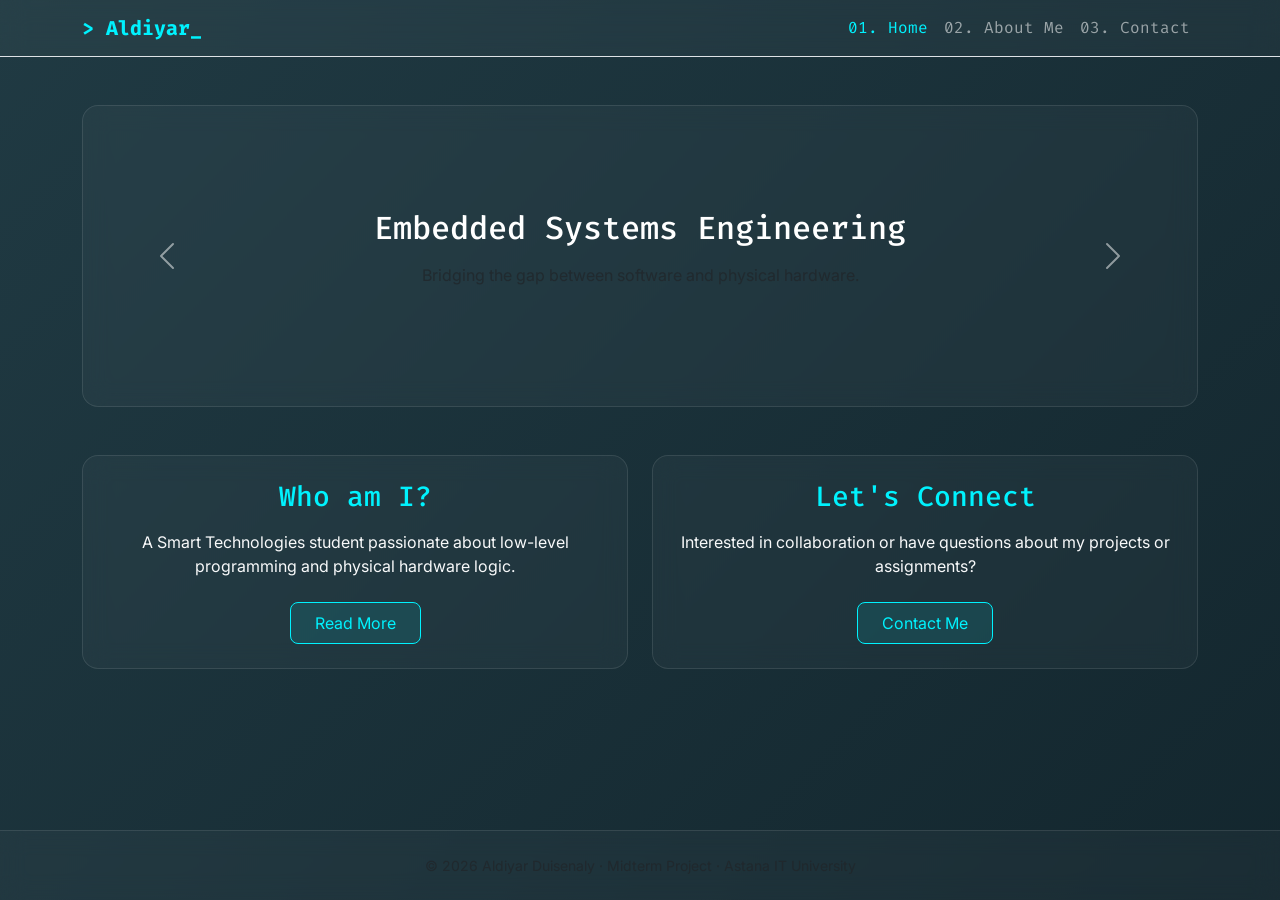
==== index.html @ 62acecea "Add files via upload" ====
<!DOCTYPE html>
<html lang="en">
<head>
    <meta charset="UTF-8">
    <meta name="viewport" content="width=device-width, initial-scale=1.0">
    <title>Home | Aldiyar Duisenaly</title>
    <link href="https://cdn.jsdelivr.net/npm/bootstrap@5.3.0/dist/css/bootstrap.min.css" rel="stylesheet">
    <link href="https://fonts.googleapis.com/css2?family=Fira+Code:wght@400;600&family=Inter:wght@300;400;600&display=swap" rel="stylesheet">
    <link rel="stylesheet" href="style.css">
</head>
<body>

    <header>
        <nav class="navbar navbar-expand-lg navbar-dark glass-panel rounded-0 border-top-0 border-start-0 border-end-0 border-bottom">
            <div class="container">
                <a class="navbar-brand text-accent tech-font fw-bold" href="index.html">> Aldiyar_</a>
                <button class="navbar-toggler" type="button" data-bs-toggle="collapse" data-bs-target="#navMenu">
                    <span class="navbar-toggler-icon"></span>
                </button>
                <div class="collapse navbar-collapse" id="navMenu">
                    <ul class="navbar-nav ms-auto tech-font">
                        <li class="nav-item"><a class="nav-link active text-accent" href="index.html">01. Home</a></li>
                        <li class="nav-item"><a class="nav-link" href="about.html">02. About Me</a></li>
                        <li class="nav-item"><a class="nav-link" href="contact.html">03. Contact</a></li>
                    </ul>
                </div>
            </div>
        </nav>
    </header>

    <main class="container my-5">
        <div id="techCarousel" class="carousel slide mb-5 glass-panel overflow-hidden" data-bs-ride="carousel">
            <div class="carousel-inner">
                <div class="carousel-item active">
                    <div class="d-flex align-items-center justify-content-center text-center p-5" style="height: 300px;">
                        <div>
                            <h2 class="tech-font text-white mb-3">Embedded Systems Engineering</h2>
                            <p class="text-muted">Bridging the gap between software and physical hardware.</p>
                        </div>
                    </div>
                </div>
                <div class="carousel-item">
                    <div class="d-flex align-items-center justify-content-center text-center p-5" style="height: 300px;">
                        <div>
                            <h2 class="tech-font text-white mb-3">Network Security & Cisco</h2>
                            <p class="text-muted">Securing communications in modern smart technologies.</p>
                        </div>
                    </div>
                </div>
            </div>
            <button class="carousel-control-prev" type="button" data-bs-target="#techCarousel" data-bs-slide="prev">
                <span class="carousel-control-prev-icon"></span>
            </button>
            <button class="carousel-control-next" type="button" data-bs-target="#techCarousel" data-bs-slide="next">
                <span class="carousel-control-next-icon"></span>
            </button>
        </div>

        <div class="row g-4 text-center">
            <div class="col-md-6 d-flex">
                <div class="glass-panel w-100 p-4">
                    <h3 class="text-accent tech-font mb-3">Who am I?</h3>
                    <p class="text-light mb-4">A Smart Technologies student passionate about low-level programming and physical hardware logic.</p>
                    <a href="about.html" class="btn btn-neon px-4 py-2">Read More</a>
                </div>
            </div>
            <div class="col-md-6 d-flex">
                <div class="glass-panel w-100 p-4">
                    <h3 class="text-accent tech-font mb-3">Let's Connect</h3>
                    <p class="text-light mb-4">Interested in collaboration or have questions about my projects or assignments?</p>
                    <a href="contact.html" class="btn btn-neon px-4 py-2">Contact Me</a>
                </div>
            </div>
        </div>
    </main>

    <footer class="glass-panel rounded-0 border-bottom-0 border-start-0 border-end-0 text-center py-4 mt-auto">
        <div class="container text-muted small">
            &copy; 2026 Aldiyar Duisenaly · Midterm Project · Astana IT University
        </div>
    </footer>

    <script src="https://cdn.jsdelivr.net/npm/bootstrap@5.3.0/dist/js/bootstrap.bundle.min.js"></script>
</body>
</html>
---- style.css ----
:root {
    --accent: #00f2fe; 
    --accent-hover: #4facfe;
    --text-main: #f8f9fa;
}

body {
    
    background: linear-gradient(-45deg, #0b0f19, #1a1a2e, #0f2027, #203a43);
    background-size: 400% 400%;
    animation: gradientBG 15s ease infinite;
    color: var(--text-main);
    font-family: 'Inter', system-ui, -apple-system, sans-serif;
    display: flex;
    flex-direction: column;
    min-height: 100vh;
}

@keyframes gradientBG {
    0% { background-position: 0% 50%; }
    50% { background-position: 100% 50%; }
    100% { background-position: 0% 50%; }
}

main { flex: 1; }
.tech-font { font-family: 'Fira Code', monospace; }
.text-accent { color: var(--accent) !important; }

.glass-panel {
    background: rgba(255, 255, 255, 0.03); 
    backdrop-filter: blur(12px); 
    -webkit-backdrop-filter: blur(12px);
    border: 1px solid rgba(255, 255, 255, 0.1);
    border-radius: 16px;
    transition: transform 0.3s ease, box-shadow 0.3s ease;
}

.glass-panel:hover {
    transform: translateY(-5px);
    box-shadow: 0 10px 30px rgba(0, 242, 254, 0.15);
    border-color: rgba(0, 242, 254, 0.3);
}

.btn-neon {
    background: rgba(0, 242, 254, 0.1);
    color: var(--accent);
    border: 1px solid var(--accent);
    transition: all 0.3s ease;
    border-radius: 8px;
}

.btn-neon:hover {
    background: var(--accent);
    color: #000;
    box-shadow: 0 0 15px rgba(0, 242, 254, 0.6);
}

.form-control {
    background: rgba(0, 0, 0, 0.2) !important;
    color: #fff !important;
    border: 1px solid rgba(255, 255, 255, 0.2);
}

.form-control:focus {
    border-color: var(--accent);
    box-shadow: 0 0 8px rgba(0, 242, 254, 0.3);
}

.accordion-button { background: rgba(0,0,0,0.3) !important; color: white !important; }
.accordion-button:not(.collapsed) { color: var(--accent) !important; box-shadow: none; }
.accordion-item { background: transparent; border: 1px solid rgba(255,255,255,0.1); }
.accordion-body { color: #ccc; }
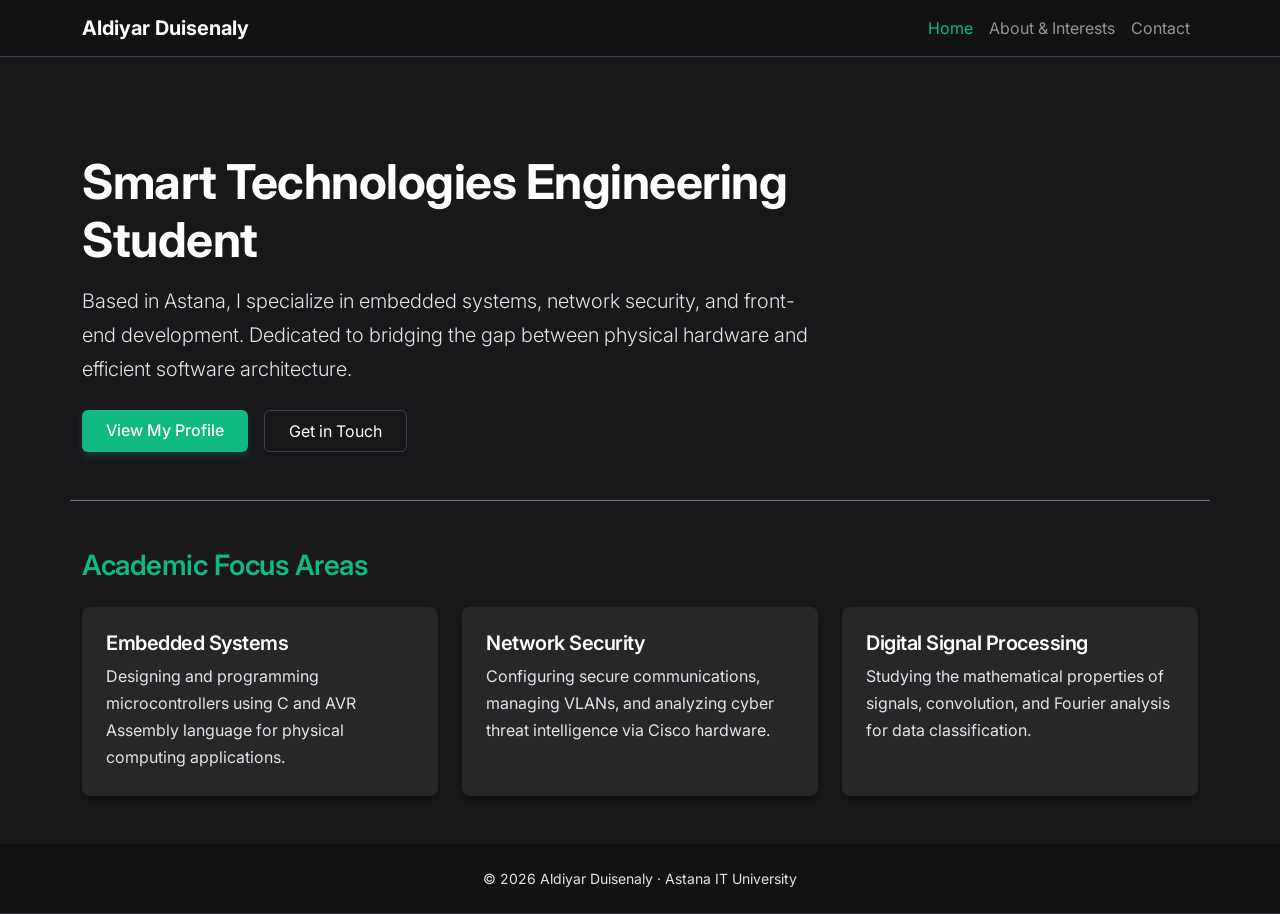
==== commit 02c06792: "Add files via upload" ====
--- a/index.html
+++ b/index.html
@@ -3,25 +3,25 @@
 <head>
     <meta charset="UTF-8">
     <meta name="viewport" content="width=device-width, initial-scale=1.0">
-    <title>Home | Aldiyar Duisenaly</title>
+    <title>Portfolio | Aldiyar Duisenaly</title>
     <link href="https://cdn.jsdelivr.net/npm/bootstrap@5.3.0/dist/css/bootstrap.min.css" rel="stylesheet">
-    <link href="https://fonts.googleapis.com/css2?family=Fira+Code:wght@400;600&family=Inter:wght@300;400;600&display=swap" rel="stylesheet">
+    <link href="https://fonts.googleapis.com/css2?family=Inter:wght@300;400;500;600&display=swap" rel="stylesheet">
     <link rel="stylesheet" href="style.css">
 </head>
 <body>
 
     <header>
-        <nav class="navbar navbar-expand-lg navbar-dark glass-panel rounded-0 border-top-0 border-start-0 border-end-0 border-bottom">
+        <nav class="navbar navbar-expand-lg navbar-dark navbar-custom">
             <div class="container">
-                <a class="navbar-brand text-accent tech-font fw-bold" href="index.html">> Aldiyar_</a>
+                <a class="navbar-brand fw-bold" href="index.html">Aldiyar Duisenaly</a>
                 <button class="navbar-toggler" type="button" data-bs-toggle="collapse" data-bs-target="#navMenu">
                     <span class="navbar-toggler-icon"></span>
                 </button>
                 <div class="collapse navbar-collapse" id="navMenu">
-                    <ul class="navbar-nav ms-auto tech-font">
-                        <li class="nav-item"><a class="nav-link active text-accent" href="index.html">01. Home</a></li>
-                        <li class="nav-item"><a class="nav-link" href="about.html">02. About Me</a></li>
-                        <li class="nav-item"><a class="nav-link" href="contact.html">03. Contact</a></li>
+                    <ul class="navbar-nav ms-auto">
+                        <li class="nav-item"><a class="nav-link active text-accent" href="index.html">Home</a></li>
+                        <li class="nav-item"><a class="nav-link" href="about.html">About & Interests</a></li>
+                        <li class="nav-item"><a class="nav-link" href="contact.html">Contact</a></li>
                     </ul>
                 </div>
             </div>
@@ -29,54 +29,46 @@
     </header>
 
     <main class="container my-5">
-        <div id="techCarousel" class="carousel slide mb-5 glass-panel overflow-hidden" data-bs-ride="carousel">
-            <div class="carousel-inner">
-                <div class="carousel-item active">
-                    <div class="d-flex align-items-center justify-content-center text-center p-5" style="height: 300px;">
-                        <div>
-                            <h2 class="tech-font text-white mb-3">Embedded Systems Engineering</h2>
-                            <p class="text-muted">Bridging the gap between software and physical hardware.</p>
-                        </div>
-                    </div>
-                </div>
-                <div class="carousel-item">
-                    <div class="d-flex align-items-center justify-content-center text-center p-5" style="height: 300px;">
-                        <div>
-                            <h2 class="tech-font text-white mb-3">Network Security & Cisco</h2>
-                            <p class="text-muted">Securing communications in modern smart technologies.</p>
-                        </div>
-                    </div>
+        <div class="row align-items-center mb-5 py-5 border-bottom border-secondary">
+            <div class="col-lg-8">
+                <h1 class="display-5 fw-bold mb-3">Smart Technologies Engineering Student</h1>
+                <p class="lead text-muted mb-4">
+                    Based in Astana, I specialize in embedded systems, network security, and front-end development. 
+                    Dedicated to bridging the gap between physical hardware and efficient software architecture.
+                </p>
+                <div class="d-flex gap-3">
+                    <a href="about.html" class="btn btn-primary-custom px-4 py-2">View My Profile</a>
+                    <a href="contact.html" class="btn btn-outline-light px-4 py-2">Get in Touch</a>
                 </div>
             </div>
-            <button class="carousel-control-prev" type="button" data-bs-target="#techCarousel" data-bs-slide="prev">
-                <span class="carousel-control-prev-icon"></span>
-            </button>
-            <button class="carousel-control-next" type="button" data-bs-target="#techCarousel" data-bs-slide="next">
-                <span class="carousel-control-next-icon"></span>
-            </button>
         </div>
 
-        <div class="row g-4 text-center">
-            <div class="col-md-6 d-flex">
-                <div class="glass-panel w-100 p-4">
-                    <h3 class="text-accent tech-font mb-3">Who am I?</h3>
-                    <p class="text-light mb-4">A Smart Technologies student passionate about low-level programming and physical hardware logic.</p>
-                    <a href="about.html" class="btn btn-neon px-4 py-2">Read More</a>
+        <h3 class="mb-4 text-accent">Academic Focus Areas</h3>
+        <div class="row g-4">
+            <div class="col-md-4">
+                <div class="card card-custom p-4 h-100 border-0">
+                    <h5 class="card-title text-white">Embedded Systems</h5>
+                    <p class="card-text text-muted">Designing and programming microcontrollers using C and AVR Assembly language for physical computing applications.</p>
                 </div>
             </div>
-            <div class="col-md-6 d-flex">
-                <div class="glass-panel w-100 p-4">
-                    <h3 class="text-accent tech-font mb-3">Let's Connect</h3>
-                    <p class="text-light mb-4">Interested in collaboration or have questions about my projects or assignments?</p>
-                    <a href="contact.html" class="btn btn-neon px-4 py-2">Contact Me</a>
+            <div class="col-md-4">
+                <div class="card card-custom p-4 h-100 border-0">
+                    <h5 class="card-title text-white">Network Security</h5>
+                    <p class="card-text text-muted">Configuring secure communications, managing VLANs, and analyzing cyber threat intelligence via Cisco hardware.</p>
+                </div>
+            </div>
+            <div class="col-md-4">
+                <div class="card card-custom p-4 h-100 border-0">
+                    <h5 class="card-title text-white">Digital Signal Processing</h5>
+                    <p class="card-text text-muted">Studying the mathematical properties of signals, convolution, and Fourier analysis for data classification.</p>
                 </div>
             </div>
         </div>
     </main>
 
-    <footer class="glass-panel rounded-0 border-bottom-0 border-start-0 border-end-0 text-center py-4 mt-auto">
+    <footer class="navbar-custom text-center py-4 mt-auto">
         <div class="container text-muted small">
-            &copy; 2026 Aldiyar Duisenaly · Midterm Project · Astana IT University
+            &copy; 2026 Aldiyar Duisenaly · Astana IT University
         </div>
     </footer>
 
--- a/style.css
+++ b/style.css
@@ -1,73 +1,121 @@
 
 :root {
-    --accent: #00f2fe; 
-    --accent-hover: #4facfe;
-    --text-main: #f8f9fa;
+   
+    --bg-body: #18181b;      
+    --bg-card: #27272a;      
+    
+    --text-main: #ffffff;    
+    --text-muted: #e4e4e7;   
+    
+    --accent: #10b981;       
+    --accent-hover: #059669; 
+    --secondary: #f59e0b;    
+    --tertiary: #ef4444;     
+    
+    --border-color: #3f3f46; 
 }
 
 body {
-    
-    background: linear-gradient(-45deg, #0b0f19, #1a1a2e, #0f2027, #203a43);
-    background-size: 400% 400%;
-    animation: gradientBG 15s ease infinite;
+    background-color: var(--bg-body);
     color: var(--text-main);
-    font-family: 'Inter', system-ui, -apple-system, sans-serif;
+    font-family: 'Inter', -apple-system, BlinkMacSystemFont, "Segoe UI", Roboto, sans-serif;
     display: flex;
     flex-direction: column;
     min-height: 100vh;
 }
 
-@keyframes gradientBG {
-    0% { background-position: 0% 50%; }
-    50% { background-position: 100% 50%; }
-    100% { background-position: 0% 50%; }
+main {
+    flex: 1; 
 }
 
-main { flex: 1; }
-.tech-font { font-family: 'Fira Code', monospace; }
-.text-accent { color: var(--accent) !important; }
-
-.glass-panel {
-    background: rgba(255, 255, 255, 0.03); 
-    backdrop-filter: blur(12px); 
-    -webkit-backdrop-filter: blur(12px);
-    border: 1px solid rgba(255, 255, 255, 0.1);
-    border-radius: 16px;
-    transition: transform 0.3s ease, box-shadow 0.3s ease;
+h1, h2, h3, h4, h5 {
+    font-weight: 600;
+    letter-spacing: -0.5px;
+    color: #ffffff; 
 }
 
-.glass-panel:hover {
-    transform: translateY(-5px);
-    box-shadow: 0 10px 30px rgba(0, 242, 254, 0.15);
-    border-color: rgba(0, 242, 254, 0.3);
+p {
+    line-height: 1.7;
 }
 
-.btn-neon {
-    background: rgba(0, 242, 254, 0.1);
-    color: var(--accent);
-    border: 1px solid var(--accent);
-    transition: all 0.3s ease;
-    border-radius: 8px;
+.text-muted {
+    color: var(--text-muted) !important;
 }
 
-.btn-neon:hover {
-    background: var(--accent);
-    color: #000;
-    box-shadow: 0 0 15px rgba(0, 242, 254, 0.6);
+.text-accent {
+    color: var(--accent) !important;
+}
+
+.navbar-custom {
+    background-color: #121214; 
+    border-bottom: 1px solid var(--border-color);
+}
+
+.card-custom {
+    background-color: var(--bg-card);
+    border: 1px solid var(--border-color);
+    
+    border-top: 3px solid var(--accent); 
+    border-radius: 8px;
+    box-shadow: 0 4px 6px rgba(0, 0, 0, 0.3);
+    transition: transform 0.2s ease, box-shadow 0.2s ease;
+}
+
+.col-md-4:nth-child(2) .card-custom { border-top-color: var(--secondary); }
+.col-md-4:nth-child(3) .card-custom { border-top-color: var(--tertiary); }
+
+.card-custom:hover {
+    transform: translateY(-4px);
+    box-shadow: 0 10px 15px rgba(0, 0, 0, 0.4);
+}
+
+.progress-bar {
+    background: linear-gradient(90deg, var(--accent), var(--secondary)) !important;
+    border-radius: 4px;
+}
+.progress {
+    border-radius: 4px;
+    background-color: #121214 !important; 
 }
 
 .form-control {
-    background: rgba(0, 0, 0, 0.2) !important;
-    color: #fff !important;
-    border: 1px solid rgba(255, 255, 255, 0.2);
+    background-color: #18181b !important;
+    border: 1px solid var(--border-color);
+    color: var(--text-main) !important;
 }
 
 .form-control:focus {
     border-color: var(--accent);
-    box-shadow: 0 0 8px rgba(0, 242, 254, 0.3);
+    box-shadow: 0 0 0 3px rgba(16, 185, 129, 0.25);
 }
 
-.accordion-button { background: rgba(0,0,0,0.3) !important; color: white !important; }
-.accordion-button:not(.collapsed) { color: var(--accent) !important; box-shadow: none; }
-.accordion-item { background: transparent; border: 1px solid rgba(255,255,255,0.1); }
-.accordion-body { color: #ccc; }+.form-control::placeholder {
+    color: #a1a1aa !important; 
+}
+
+.btn-primary-custom {
+    background-color: var(--accent);
+    color: #ffffff; 
+    font-weight: 500;
+    border: none;
+    transition: all 0.2s ease;
+    box-shadow: 0 4px 6px rgba(16, 185, 129, 0.2);
+}
+
+.btn-primary-custom:hover {
+    background-color: var(--accent-hover);
+    box-shadow: 0 6px 12px rgba(16, 185, 129, 0.3);
+    color: #ffffff;
+    transform: translateY(-1px);
+}
+
+.btn-outline-light {
+    color: var(--text-main);
+    border-color: var(--border-color);
+}
+
+.btn-outline-light:hover {
+    background-color: var(--bg-card);
+    border-color: var(--text-muted);
+    color: #ffffff;
+}
